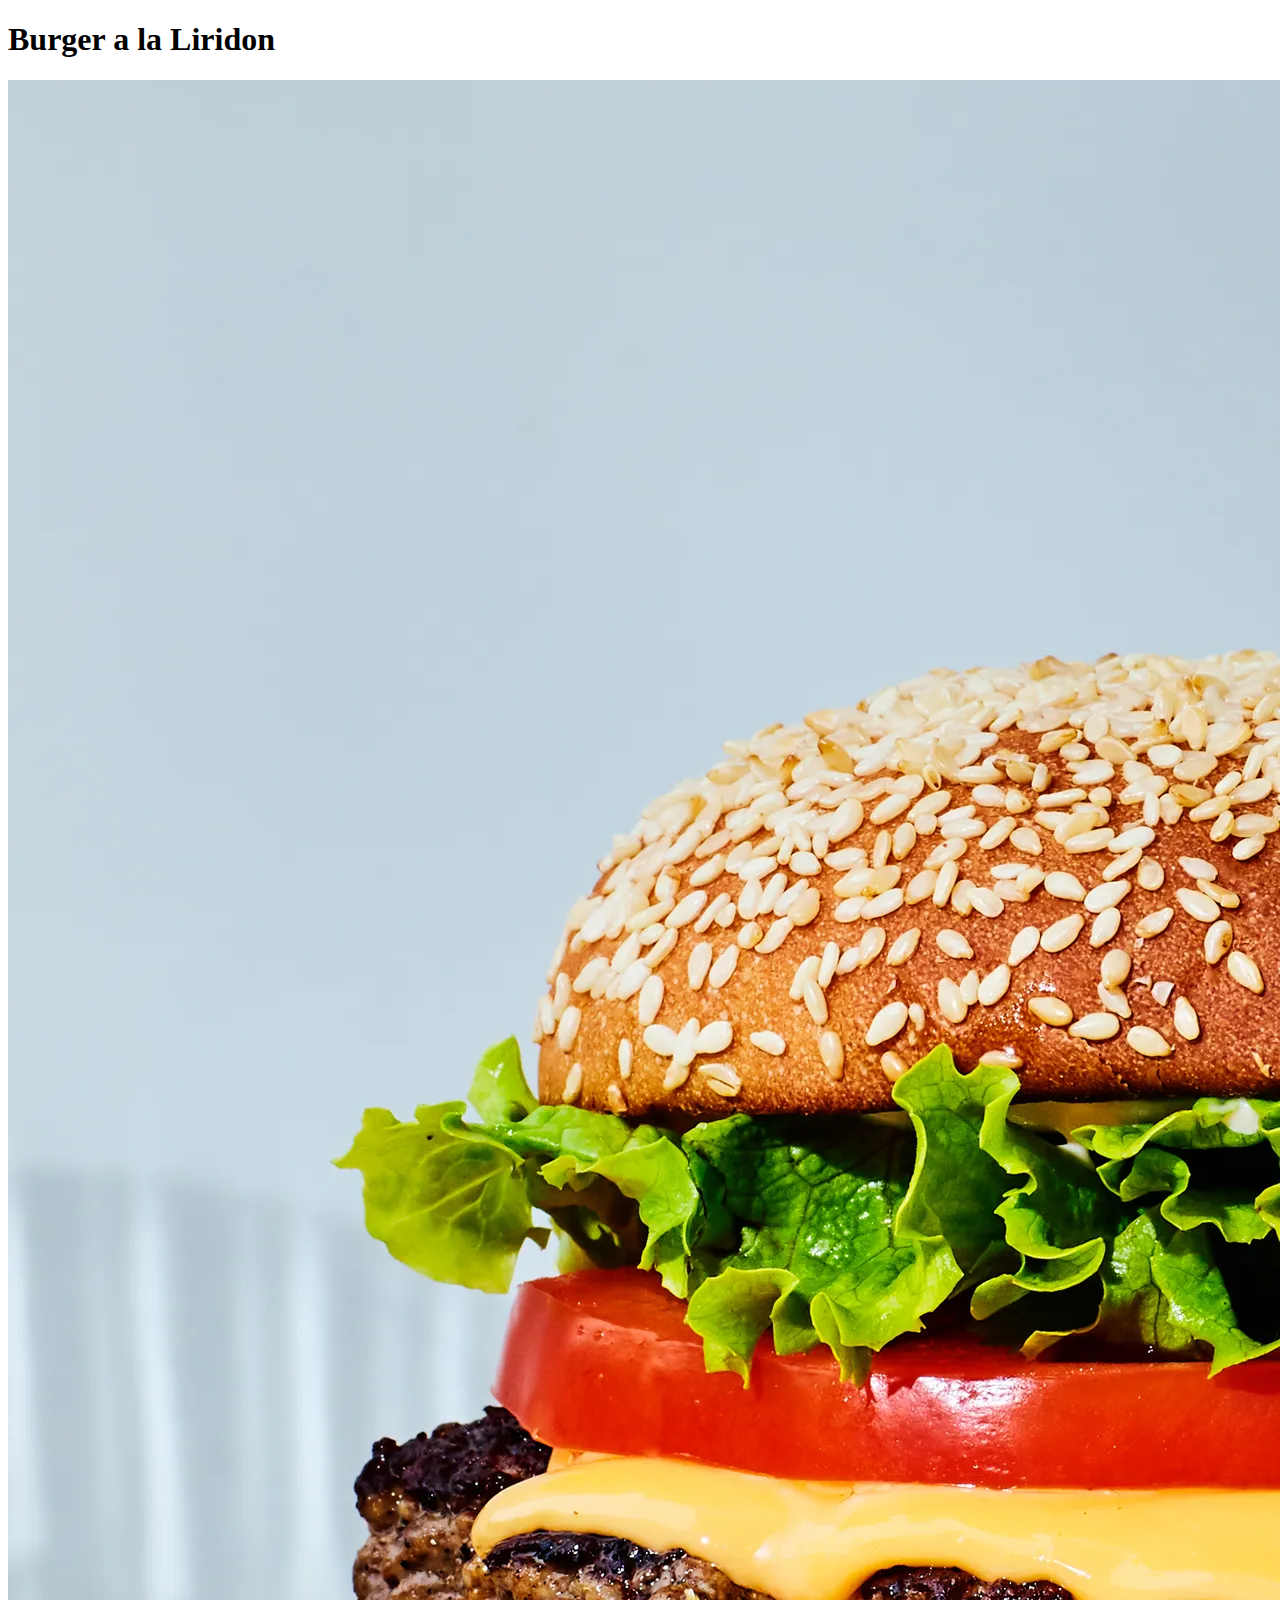
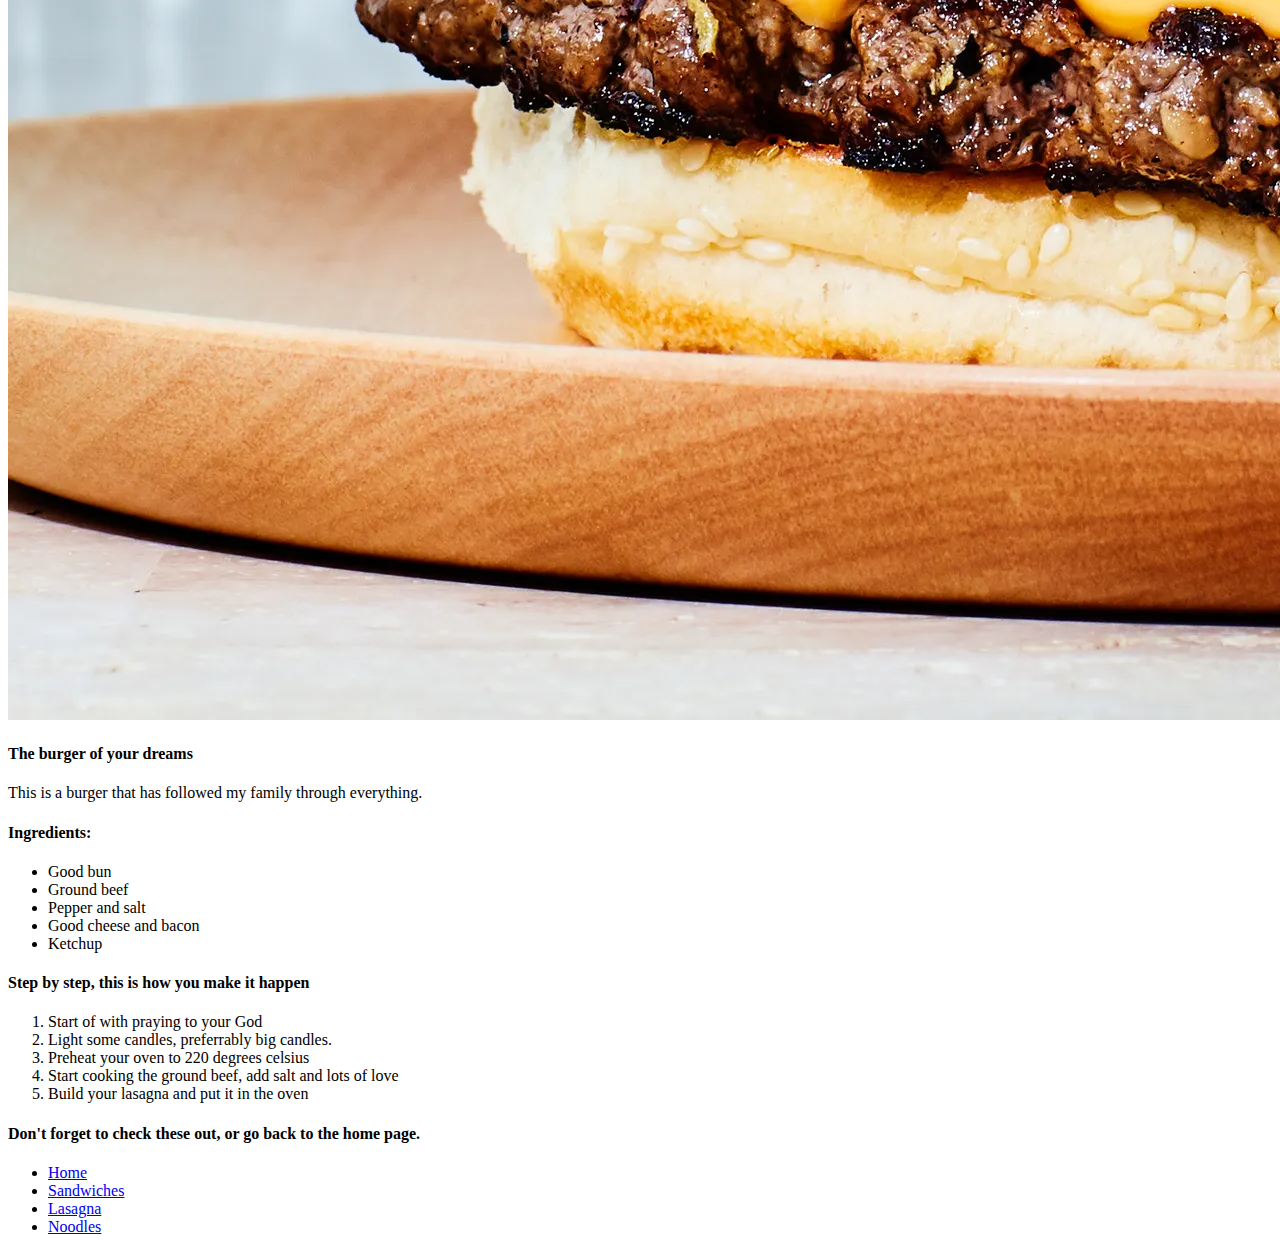
==== recipes/hamburger.html @ 69af4591 "Ive now made some recipes with some wild imagination." ====
<!DOCTYPE html>
<html lang="en">
<head>
    <meta charset="UTF-8">
    <meta http-equiv="X-UA-Compatible" content="IE=edge">
    <meta name="viewport" content="width=device-width, initial-scale=1.0">
    <title>Burger a la Liridon</title>
</head>
<body>
    <h1>Burger a la Liridon</h1>
    <img src="/img/Smashburger-recipe-120219.webp" alt="Picture of burger">
    <br>
    <h4>The burger of your dreams</h4>
    <p>This is a burger that has followed my family through everything.</p>

    <h4>Ingredients:</h4>
        <ul>
            <li>Good bun</li>
            <li>Ground beef</li>
            <li>Pepper and salt</li>
            <li>Good cheese and bacon</li>
            <li>Ketchup</li>
        </ul>

<div>
    <h4>Step by step, this is how you make it happen</h4>
    <ol>
        <li>Start of with praying to your God</li>
        <li>Light some candles, preferrably big candles.</li>
        <li>Preheat your oven to 220 degrees celsius</li>
        <li>Start cooking the ground beef, add salt and lots of love</li>
        <li>Build your lasagna and put it in the oven</li>
    </ol>
</div>
<div>
    <h4>Don't forget to check these out, or go back to the home page.</h4>
    <ul>
        <li><a href="/index.html">Home</a></li>
        <li><a href="/recipes/sandwiches.html">Sandwiches</a></li>
        <li><a href="/recipes/lasagna.html">Lasagna</a></li>
        <li><a href="/recipes/noodles.html">Noodles</a></li>
    </ul>
</div>
</body>
</html>
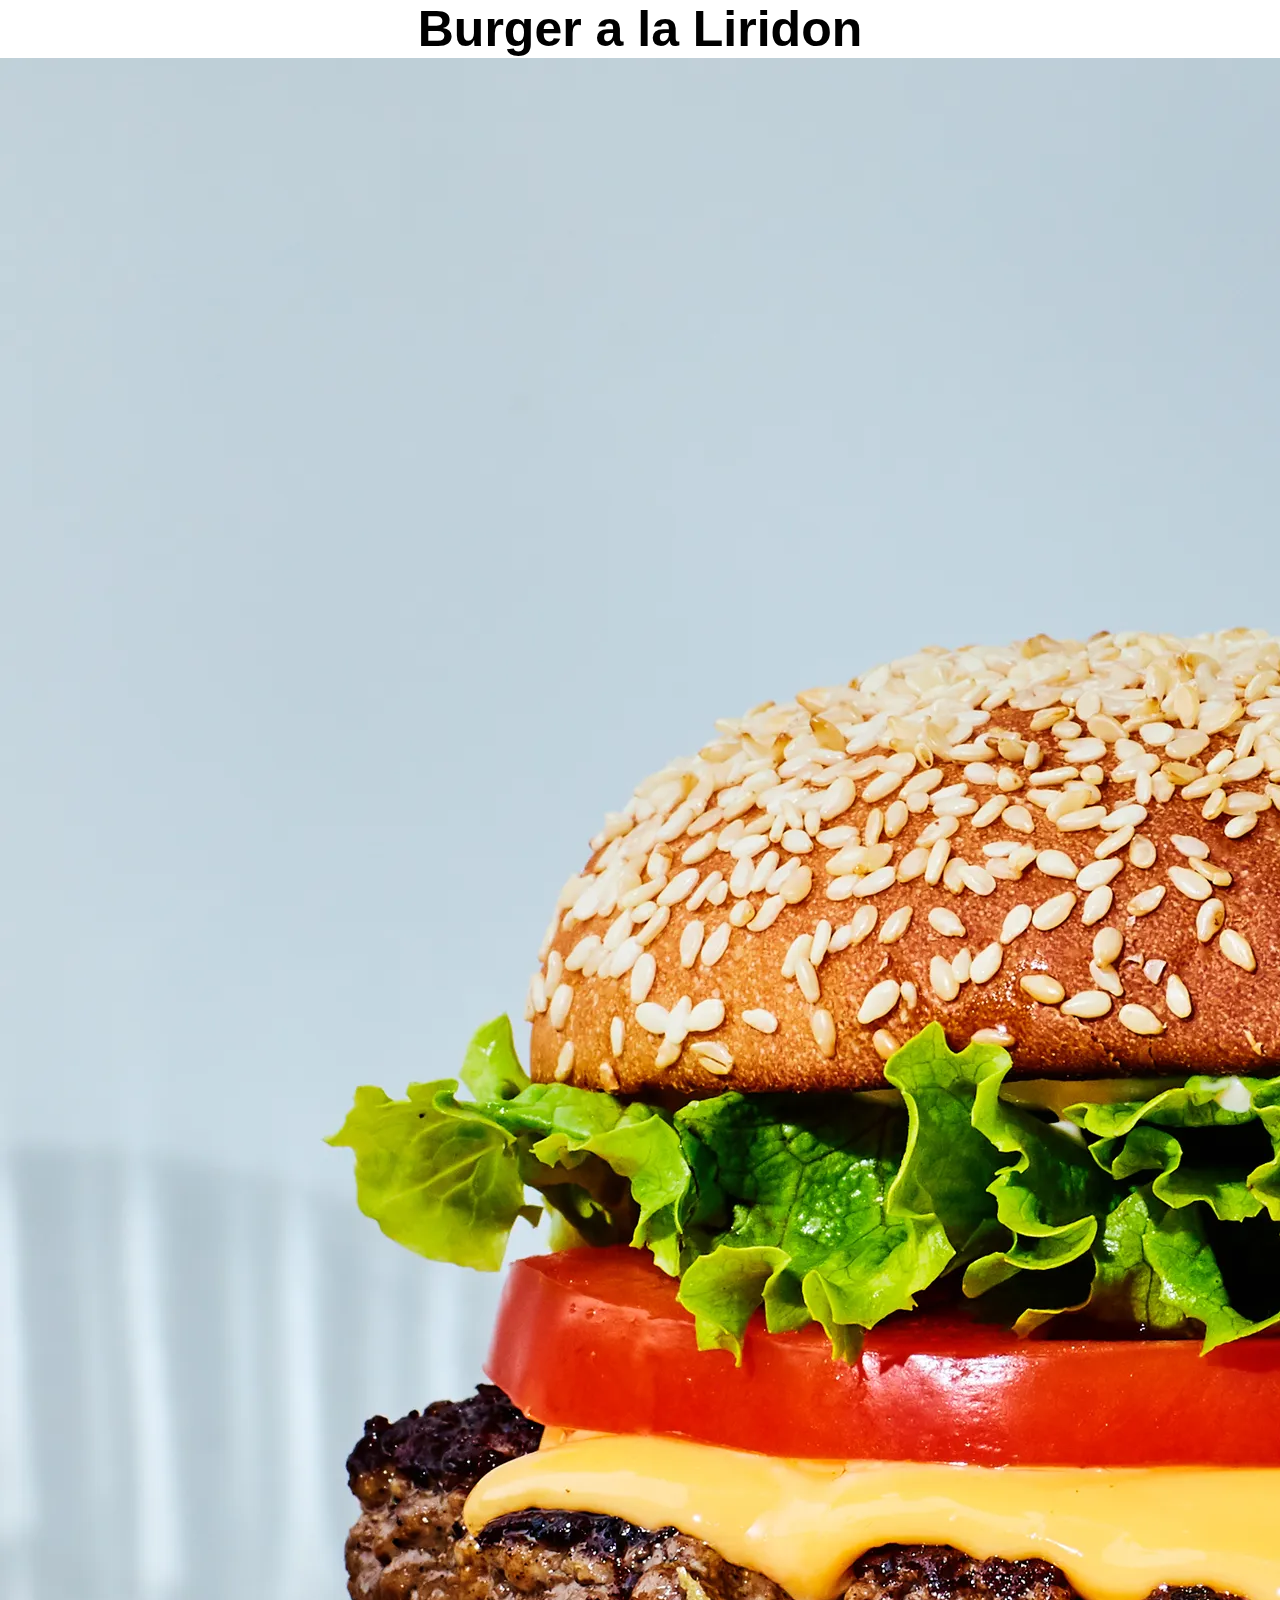
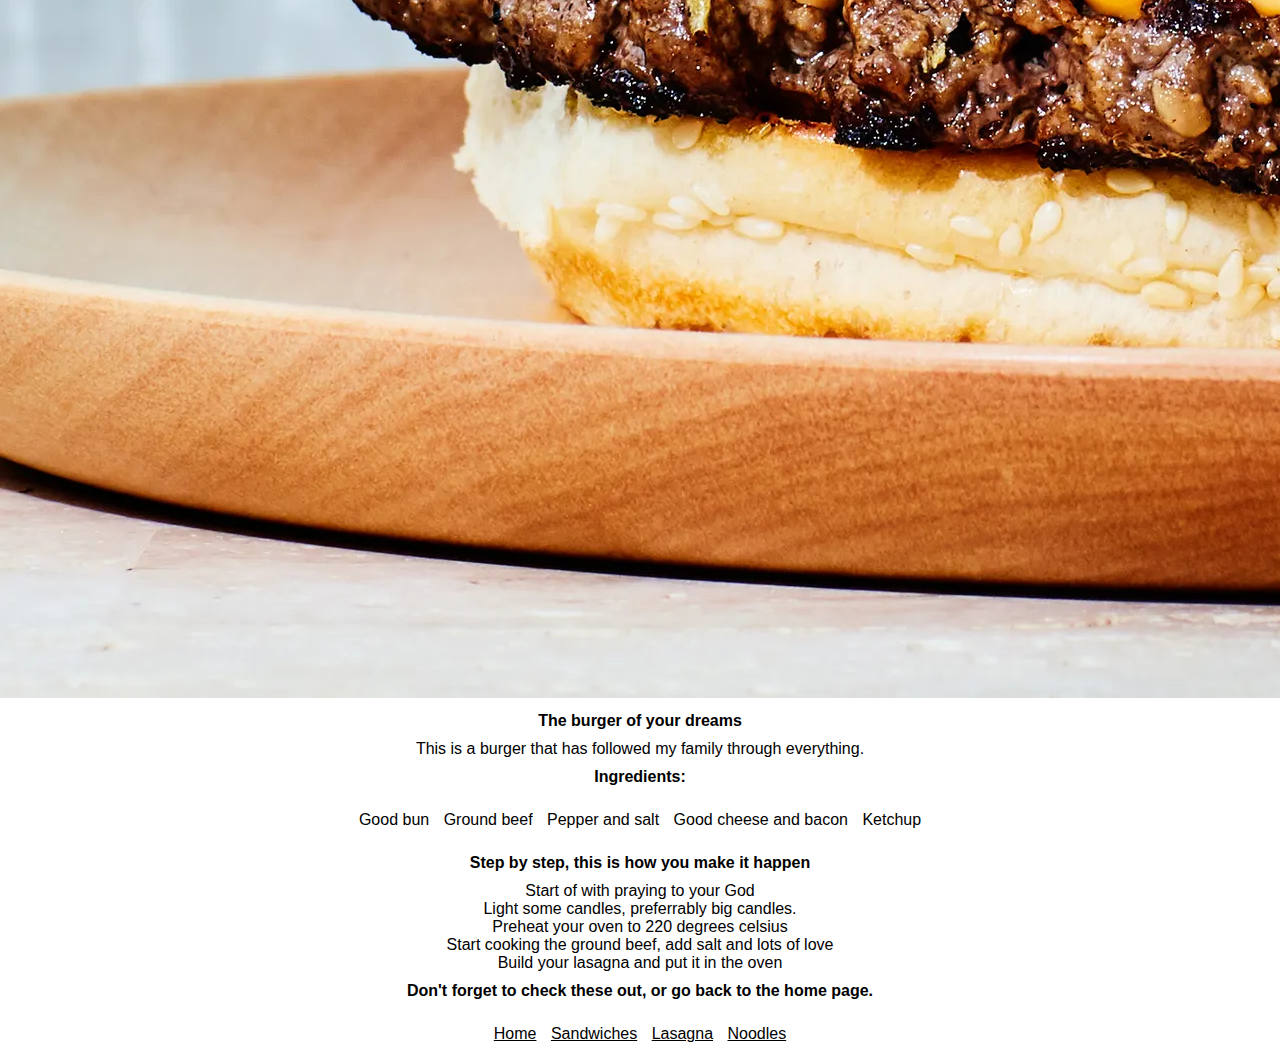
==== commit a5ee7a5b: "Commiting latest changes" ====
--- a/recipes/hamburger.html
+++ b/recipes/hamburger.html
@@ -4,6 +4,7 @@
     <meta charset="UTF-8">
     <meta http-equiv="X-UA-Compatible" content="IE=edge">
     <meta name="viewport" content="width=device-width, initial-scale=1.0">
+    <link rel="stylesheet" href="/css/style.css">
     <title>Burger a la Liridon</title>
 </head>
 <body>
--- a/css/style.css
+++ b/css/style.css
@@ -0,0 +1,36 @@
+* {
+    font-family: Calibri, 'Trebuchet MS', sans-serif;
+    padding: 0;
+    margin: 0;
+    text-align: center;
+}
+
+h1 {
+    font-size: 50px;
+    font-weight: 700;
+    text-align: center;
+}
+
+h4 {
+    padding: 5px;
+    margin: 5px auto;
+}
+
+ul {
+    padding: 5px;
+}
+
+ul li {
+    display: inline-block;
+    padding: 5px;
+    margin: 5px auto;
+}
+
+ul li a {
+    color: #000;
+}
+
+ul li a:hover {
+    color: #555;
+}
+
